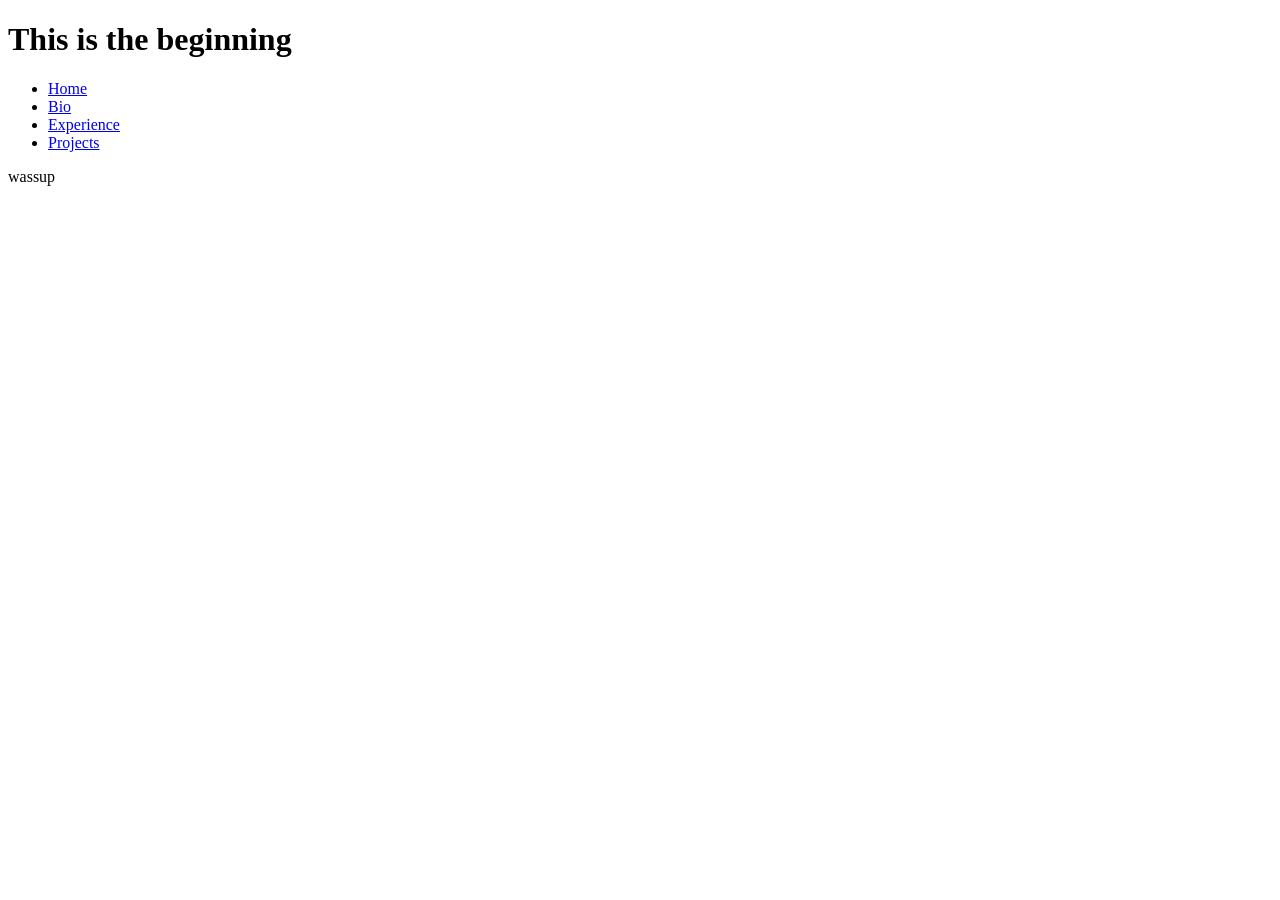
==== index.html @ 97be65b5 "Initial test html code" ====
<!DOCTYPE html>
<html lang="en">

<head>
  <title>Popp Page</title>
  <link rel="stylesheet" href="style.css">
</head>

<body>
  <header>
    <h1>This is the beginning</h1>
    <nav>
      <ul>
        <li><a href="#home">Home</a>
        <li><a href="#bio">Bio</a>
        <li><a href="#experience">Experience</a>
        <li><a href="#projects">Projects</a>
      </ul>
    </nav>
  </header>

  <main>
    <p>
      wassup
    </p>
  </main>
</body>

</html>
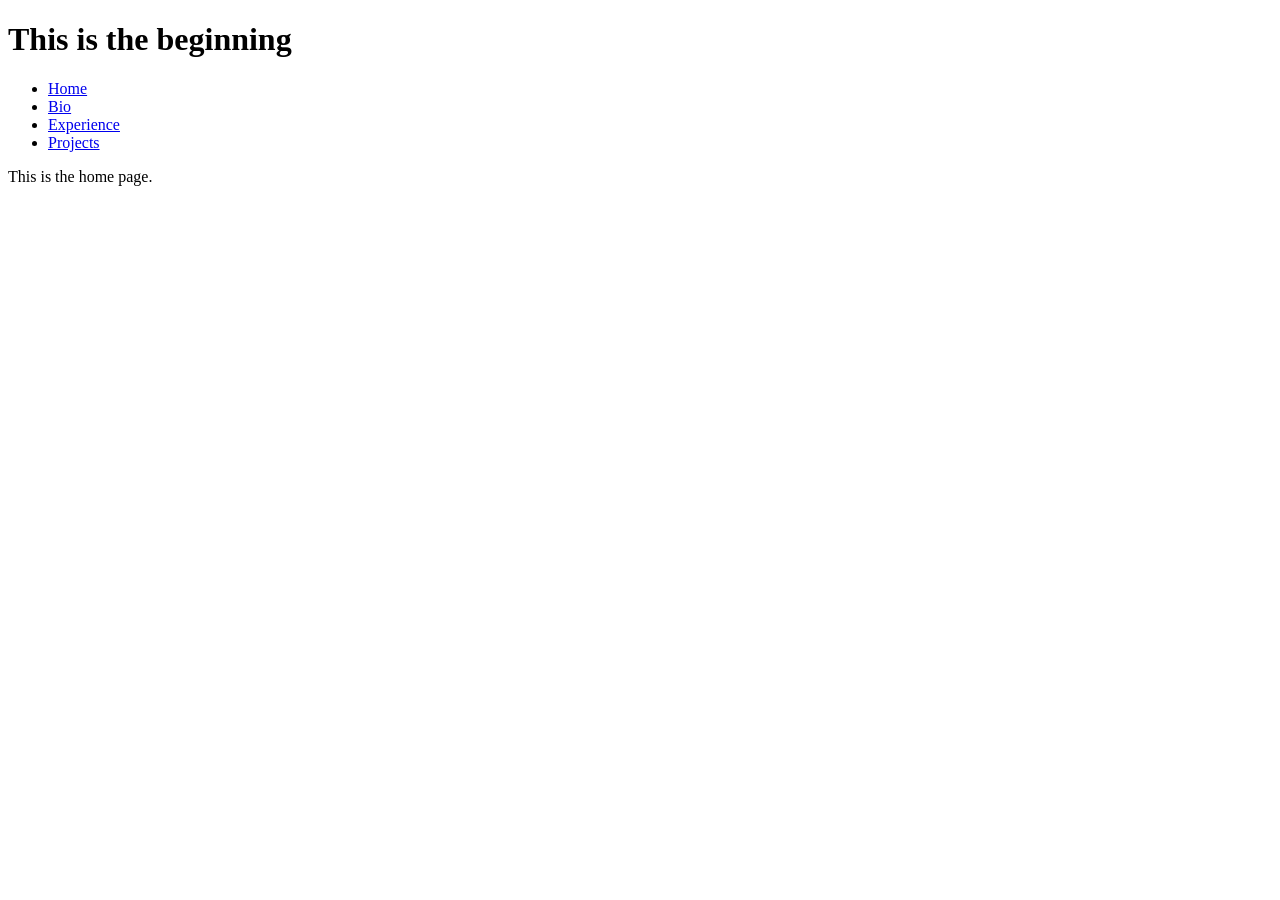
==== commit 18e22c9b: "Moved pages" ====
--- a/index.html
+++ b/index.html
@@ -11,17 +11,17 @@
     <h1>This is the beginning</h1>
     <nav>
       <ul>
-        <li><a href="#home">Home</a>
-        <li><a href="#bio">Bio</a>
-        <li><a href="#experience">Experience</a>
-        <li><a href="#projects">Projects</a>
+        <li><a href="index.html">Home</a>
+        <li><a href="bio.html">Bio</a>
+        <li><a href="experience.html">Experience</a>
+        <li><a href="projects.html">Projects</a>
       </ul>
     </nav>
   </header>
 
   <main>
     <p>
-      wassup
+      This is the home page.
     </p>
   </main>
 </body>
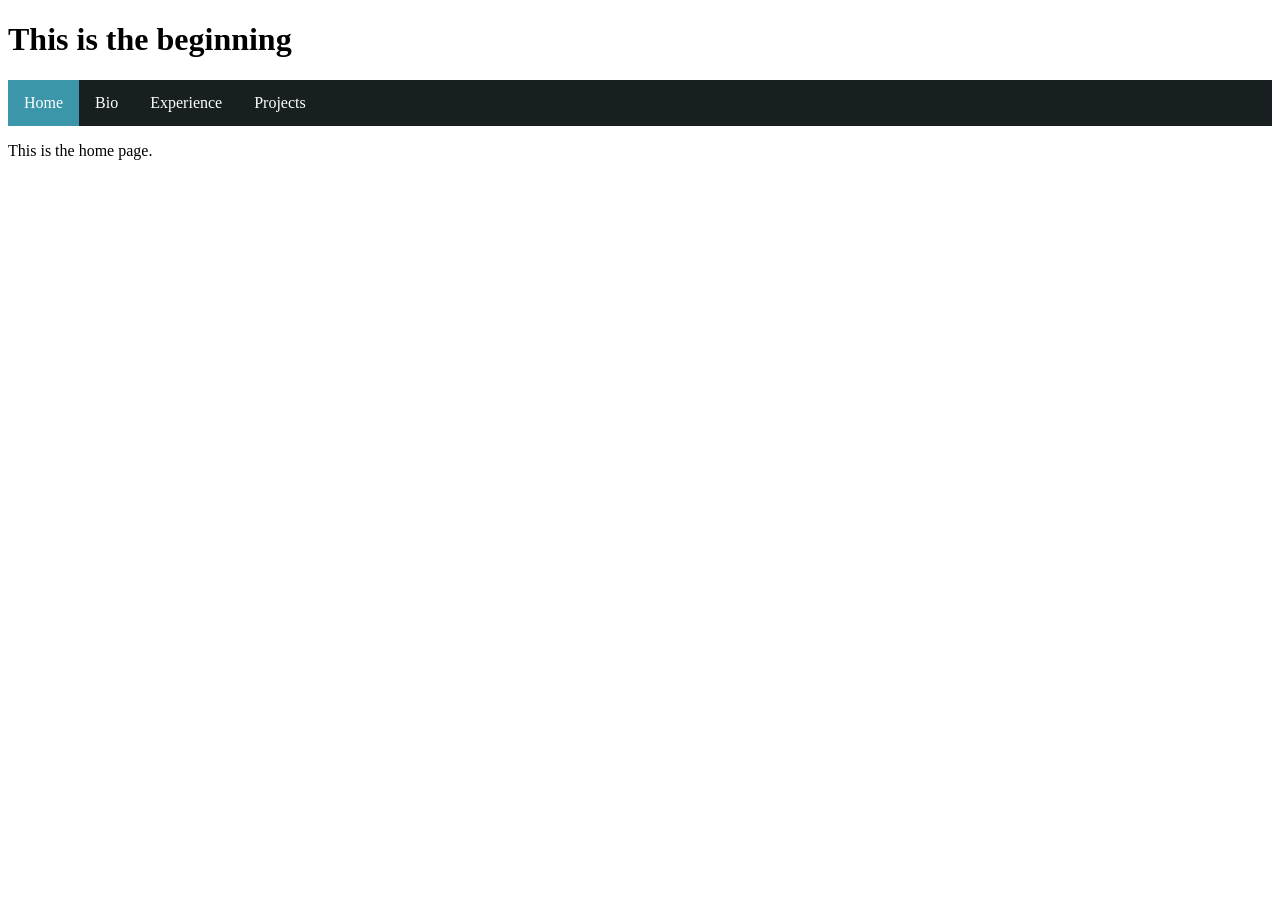
==== commit e37c74bd: "Nav bar styling" ====
--- a/index.html
+++ b/index.html
@@ -11,7 +11,7 @@
     <h1>This is the beginning</h1>
     <nav>
       <ul>
-        <li><a href="index.html">Home</a>
+        <li><a class="active" href="index.html">Home</a>
         <li><a href="bio.html">Bio</a>
         <li><a href="experience.html">Experience</a>
         <li><a href="projects.html">Projects</a>
--- a/style.css
+++ b/style.css
@@ -0,0 +1,24 @@
+ ul {
+   position: sticky;
+   list-style-type: none;
+   margin: 0;
+   padding: 0;
+   background-color: #171f21;
+   display: flex;
+ }
+
+ ul li a {
+   display: block;
+   color: white;
+   text-align: center;
+   padding: 14px 16px;
+   text-decoration: none;
+ }
+
+ ul li a:hover {
+   background-color: #304144;
+ }
+
+ ul li a.active {
+   background-color: #3a96a8;
+ }
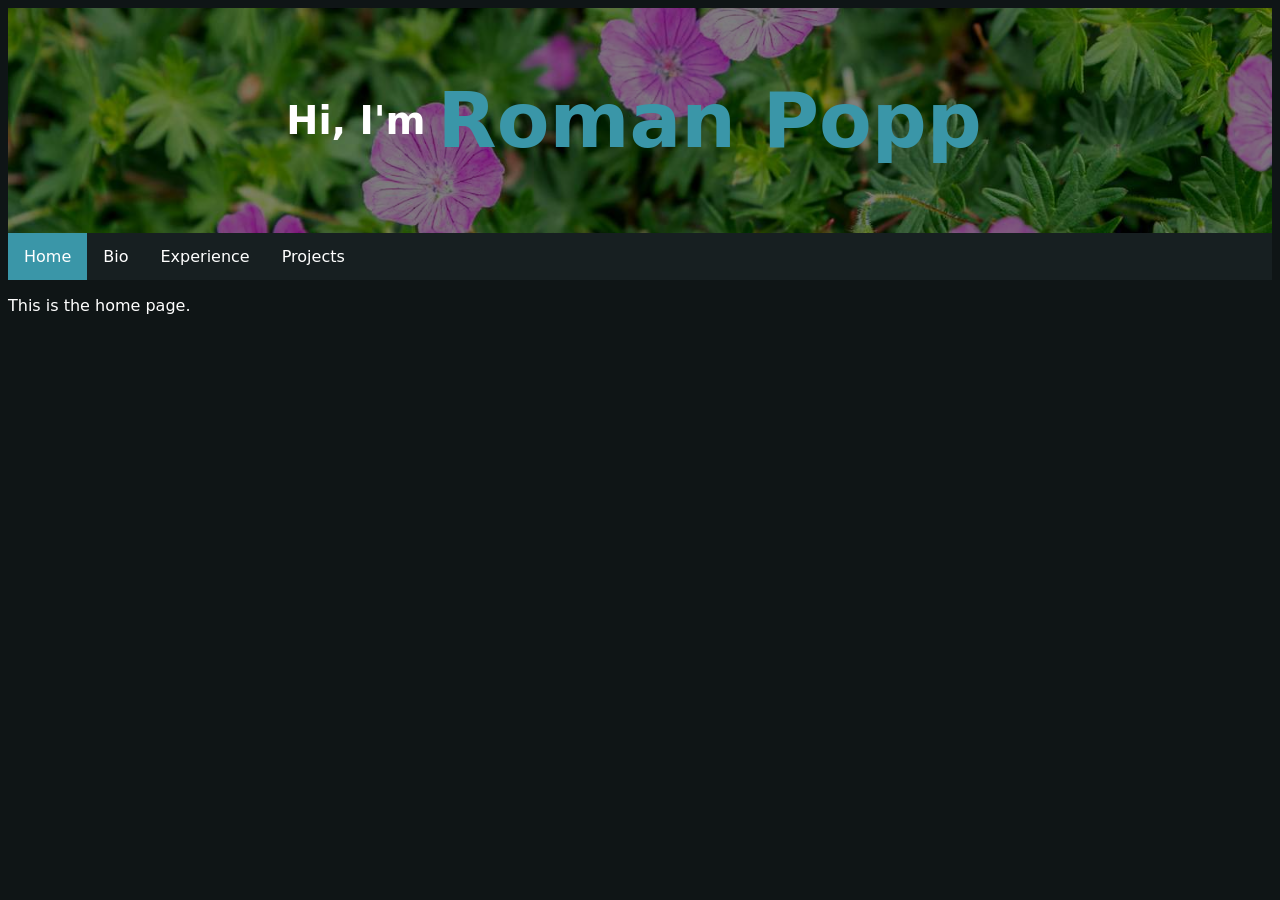
==== commit cdba7cc4: "Title page basic formatting" ====
--- a/index.html
+++ b/index.html
@@ -7,17 +7,17 @@
 </head>
 
 <body>
-  <header>
-    <h1>This is the beginning</h1>
-    <nav>
-      <ul>
-        <li><a class="active" href="index.html">Home</a>
-        <li><a href="bio.html">Bio</a>
-        <li><a href="experience.html">Experience</a>
-        <li><a href="projects.html">Projects</a>
-      </ul>
-    </nav>
+  <header id="title-img">
+    <h1 class="title">Hi, I'm <b class="title">Roman Popp</b></h1>
   </header>
+  <nav>
+    <ul>
+      <li><a class="active" href="index.html">Home</a>
+      <li><a href="bio.html">Bio</a>
+      <li><a href="experience.html">Experience</a>
+      <li><a href="projects.html">Projects</a>
+    </ul>
+  </nav>
 
   <main>
     <p>
--- a/style.css
+++ b/style.css
@@ -1,24 +1,74 @@
- ul {
-   position: sticky;
-   list-style-type: none;
-   margin: 0;
-   padding: 0;
-   background-color: #171f21;
-   display: flex;
- }
+/* general site styling */
+html {
+  background-color: #0f1516;
+  color: white;
+  font-family: system-ui, -apple-system, BlinkMacSystemFont, 'Segoe UI', Roboto, Oxygen, Ubuntu, Cantarell, 'Open Sans', 'Helvetica Neue', sans-serif;
+}
 
- ul li a {
-   display: block;
-   color: white;
-   text-align: center;
-   padding: 14px 16px;
-   text-decoration: none;
- }
+/* fonts */
+/* header { */
+/* font-family: "Lucida Console", "Courier New", monospace; */
+/* } */
 
- ul li a:hover {
-   background-color: #304144;
- }
+/* emphasis*/
 
- ul li a.active {
-   background-color: #3a96a8;
- }+#title-img {
+  background: url('bg.jpg');
+  background-repeat: no-repeat;
+  background-size: cover;
+  background-position: center;
+  width: 100%;
+  height: 25vh;
+  position: relative;
+  display: flex;
+  align-items: center;
+  justify-content: center;
+}
+
+#title-img::before {
+  content: "";
+  position: absolute;
+  inset: 0;
+  background: rgba(0, 0, 0, 0.5);
+}
+
+.title {
+  position: relative;
+  z-index: 1;
+  display: flex;
+  padding: 0px 12px;
+  justify-content: center;
+  align-items: center;
+  font-size: 3vw;
+}
+
+b.title {
+  font-size: 6vw;
+  color: #3a96a8;
+}
+
+/* nav bar styling */
+ul {
+  position: sticky;
+  list-style-type: none;
+  margin: 0;
+  padding: 0;
+  background-color: #171f21;
+  display: flex;
+}
+
+ul li a {
+  display: block;
+  color: white;
+  text-align: center;
+  padding: 14px 16px;
+  text-decoration: none;
+}
+
+ul li a:hover {
+  background-color: #304144;
+}
+
+ul li a.active {
+  background-color: #3a96a8;
+}
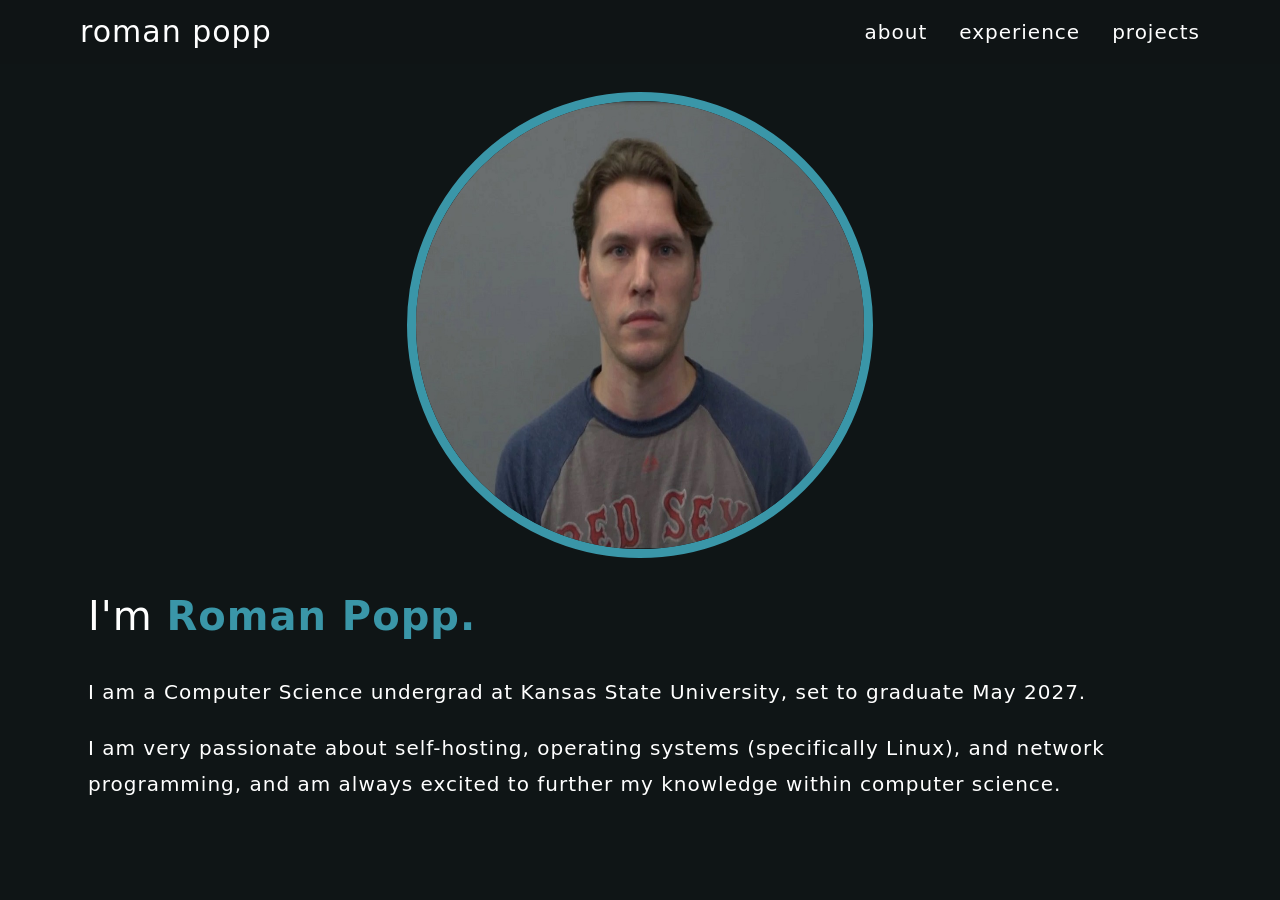
==== commit af90d48f: "Testing different style" ====
--- a/index.html
+++ b/index.html
@@ -2,27 +2,32 @@
 <html lang="en">
 
 <head>
-  <title>Popp Page</title>
+  <title>Roman Popp - Home</title>
   <link rel="stylesheet" href="style.css">
 </head>
 
 <body>
-  <header id="title-img">
-    <h1 class="title">Hi, I'm <b class="title">Roman Popp</b></h1>
-  </header>
   <nav>
-    <ul>
-      <li><a class="active" href="index.html">Home</a>
-      <li><a href="bio.html">Bio</a>
-      <li><a href="experience.html">Experience</a>
-      <li><a href="projects.html">Projects</a>
-    </ul>
+    <div class="navbar">
+      <a class="title left" href="https://popp.page/#home">roman popp</a>
+      <a class="last" href="#projects">projects</a>
+      <a href="#experience">experience</a>
+      <a href="#home">about</a>
+    </div>
   </nav>
-
   <main>
-    <p>
-      This is the home page.
-    </p>
+    <div class="about-me">
+      <img class="me" src="me.jpg"></img>
+      <p class="name">I'm <b class="blue">Roman Popp.</b>
+      </p>
+      <p>
+        I am a Computer Science undergrad at Kansas State University, set to graduate May 2027.
+      </p>
+      <p>
+        I am very passionate about self-hosting, operating systems (specifically Linux), and network programming, and am
+        always excited to further my knowledge within computer science.
+      </p>
+    </div>
   </main>
 </body>
 
--- a/style.css
+++ b/style.css
@@ -3,72 +3,71 @@
   background-color: #0f1516;
   color: white;
   font-family: system-ui, -apple-system, BlinkMacSystemFont, 'Segoe UI', Roboto, Oxygen, Ubuntu, Cantarell, 'Open Sans', 'Helvetica Neue', sans-serif;
-}
-
-/* fonts */
-/* header { */
-/* font-family: "Lucida Console", "Courier New", monospace; */
-/* } */
-
-/* emphasis*/
-
-#title-img {
-  background: url('bg.jpg');
-  background-repeat: no-repeat;
-  background-size: cover;
-  background-position: center;
-  width: 100%;
-  height: 25vh;
-  position: relative;
-  display: flex;
-  align-items: center;
-  justify-content: center;
-}
-
-#title-img::before {
-  content: "";
-  position: absolute;
-  inset: 0;
-  background: rgba(0, 0, 0, 0.5);
+  font-size: 20px;
+  line-height: 36px;
+  letter-spacing: 1px;
+  margin: 20px 80px;
 }
 
 .title {
-  position: relative;
-  z-index: 1;
-  display: flex;
   padding: 0px 12px;
-  justify-content: center;
-  align-items: center;
-  font-size: 3vw;
+  font-size: 30px;
 }
 
-b.title {
-  font-size: 6vw;
+/* nav bar */
+.navbar {
+  position: fixed;
+  margin: 0px 0px;
+  top: 0;
+  left: 0;
+  width: 100%;
+  background-color: rgba(15, 21, 22, 0.8);
+  overflow: hidden;
+}
+
+.navbar a {
+  text-align: center;
+  padding: 14px 16px;
+  text-decoration: none;
+  color: white;
+  float: right;
+}
+
+.navbar .left {
+  float: left;
+  padding-left: 80px
+}
+
+.navbar .last {
+  padding-right: 80px;
+}
+
+.navbar a.blue {
   color: #3a96a8;
 }
 
-/* nav bar styling */
-ul {
-  position: sticky;
-  list-style-type: none;
-  margin: 0;
-  padding: 0;
-  background-color: #171f21;
+/* image style */
+img.me {
+  margin-left: auto;
+  margin-right: auto;
+  margin-top: 8vh;
+  width: 35vw;
+  height: 35vw;
   display: flex;
+  border-radius: 50%;
+  border: 1vh solid #3a96a8;
 }
 
-ul li a {
+/* general text style */
+.about-me {
+  justify-content: center;
   display: block;
-  color: white;
-  text-align: center;
-  padding: 14px 16px;
-  text-decoration: none;
 }
 
-ul li a:hover {
-  background-color: #304144;
+.blue {
+  color: #3a96a8;
 }
 
-ul li a.active {
-  background-color: #3a96a8;
+.name {
+  font-size: 40px;
 }
